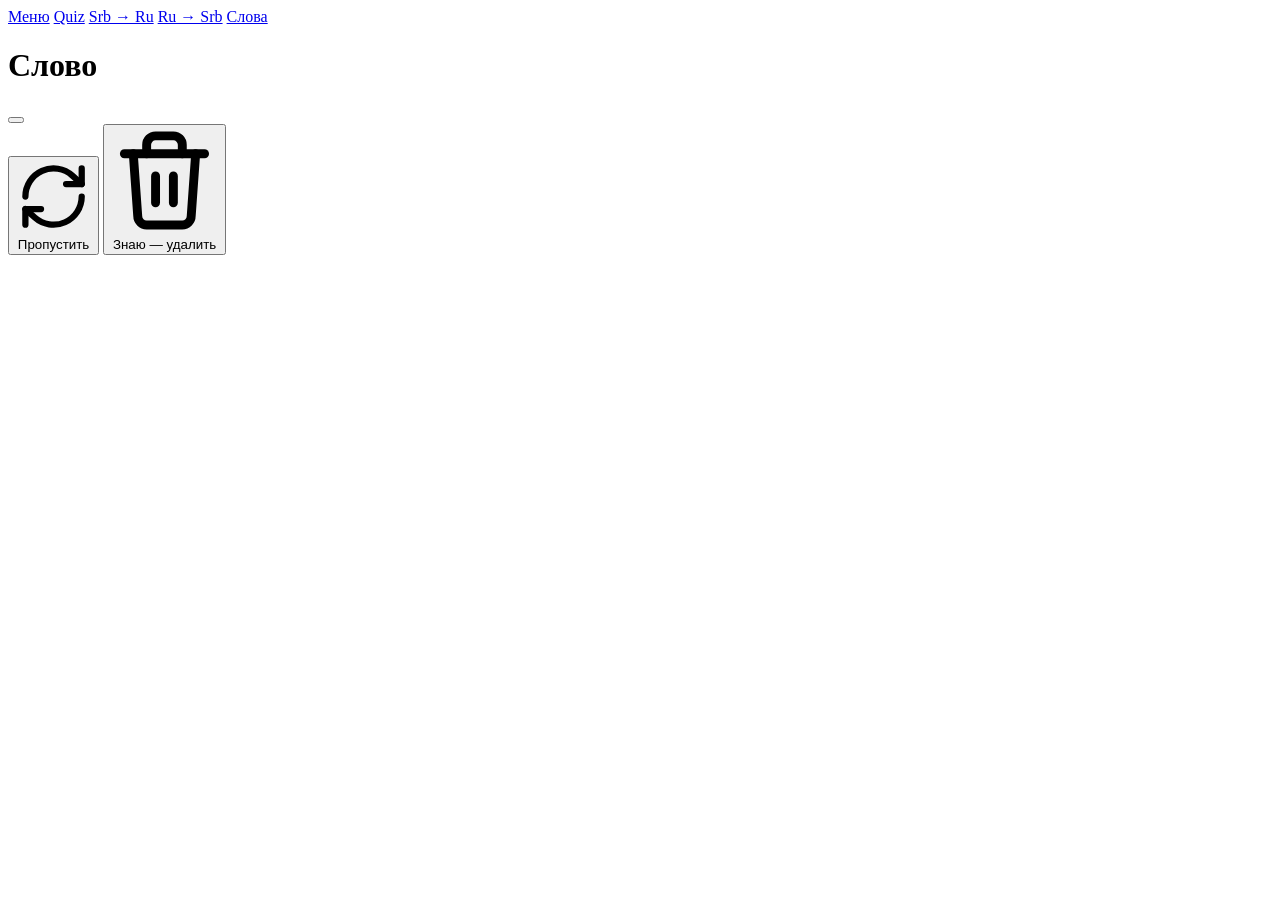
==== src/main/resources/templates/quiz.html @ 9c7a01b1 "Edit words from words page" ====
<!DOCTYPE HTML>
<html xmlns:th="http://www.thymeleaf.org" lang="ru">
<head>
    <title>Quiz</title>
    <meta http-equiv="Content-Type" content="text/html; charset=UTF-8"/>
    <meta name="viewport" content="width=device-width, initial-scale=1"/>
    <link rel="stylesheet" href="/style.css"/>
    <script>
        function btnClick(btn, answer) {
            if (answer.correct) {
                btn.style.color = 'green';
                setTimeout(function() { window.location.reload(); }, 1000);
            } else {
                btn.style.color = 'red';
                btn.textContent = btn.textContent + " - " + btn.title;
                btn.disabled = true;
            }
        }
        function deleteWord(word) {
            if (!confirm("Удалить «" + word + "» из словаря?")) return;
            fetch('/word?word=' + encodeURIComponent(word), { method: 'DELETE' })
                .then(function(response) {
                    if (response.ok) window.location.reload();
                    else alert("Не удалось удалить: " + response.status);
                });
        }
    </script>
</head>
<body>
<div class="container">
    <nav class="nav">
        <a href="/">Меню</a>
        <a href="/quiz">Quiz</a>
        <a href="/type-srb-ru">Srb → Ru</a>
        <a href="/type-ru-srb">Ru → Srb</a>
        <a href="/words">Слова</a>
    </nav>
    <main class="card">
        <h1 class="prompt" th:text="${question.word}">Слово</h1>
        <div class="answers">
            <button th:each="answer: ${question.answersList}"
                    class="answer-btn"
                    th:text="${answer.word}"
                    th:onClick="btnClick(this, [[${answer}]])"
                    th:title="${answer.translate}">
            </button>
        </div>
        <div class="skip-actions">
            <button type="button" class="skip-btn" onclick="window.location.reload()">
                <svg class="icon-spin" viewBox="0 0 24 24" fill="none" stroke="currentColor"
                     stroke-width="2" stroke-linecap="round" stroke-linejoin="round" aria-hidden="true">
                    <path d="M3 12a9 9 0 0 1 15-6.7L21 8"/>
                    <path d="M21 3v5h-5"/>
                    <path d="M21 12a9 9 0 0 1-15 6.7L3 16"/>
                    <path d="M3 21v-5h5"/>
                </svg>
                Пропустить
            </button>
            <button type="button" class="skip-btn" th:onclick="deleteWord([[${question.word}]])">
                <svg viewBox="0 0 24 24" fill="none" stroke="currentColor" stroke-width="2"
                     stroke-linecap="round" stroke-linejoin="round" aria-hidden="true">
                    <path d="M3 6h18"/>
                    <path d="M8 6V4a2 2 0 0 1 2-2h4a2 2 0 0 1 2 2v2"/>
                    <path d="M19 6l-1 14a2 2 0 0 1-2 2H8a2 2 0 0 1-2-2L5 6"/>
                    <path d="M10 11v6"/>
                    <path d="M14 11v6"/>
                </svg>
                Знаю — удалить
            </button>
        </div>
    </main>
</div>
</body>
</html>
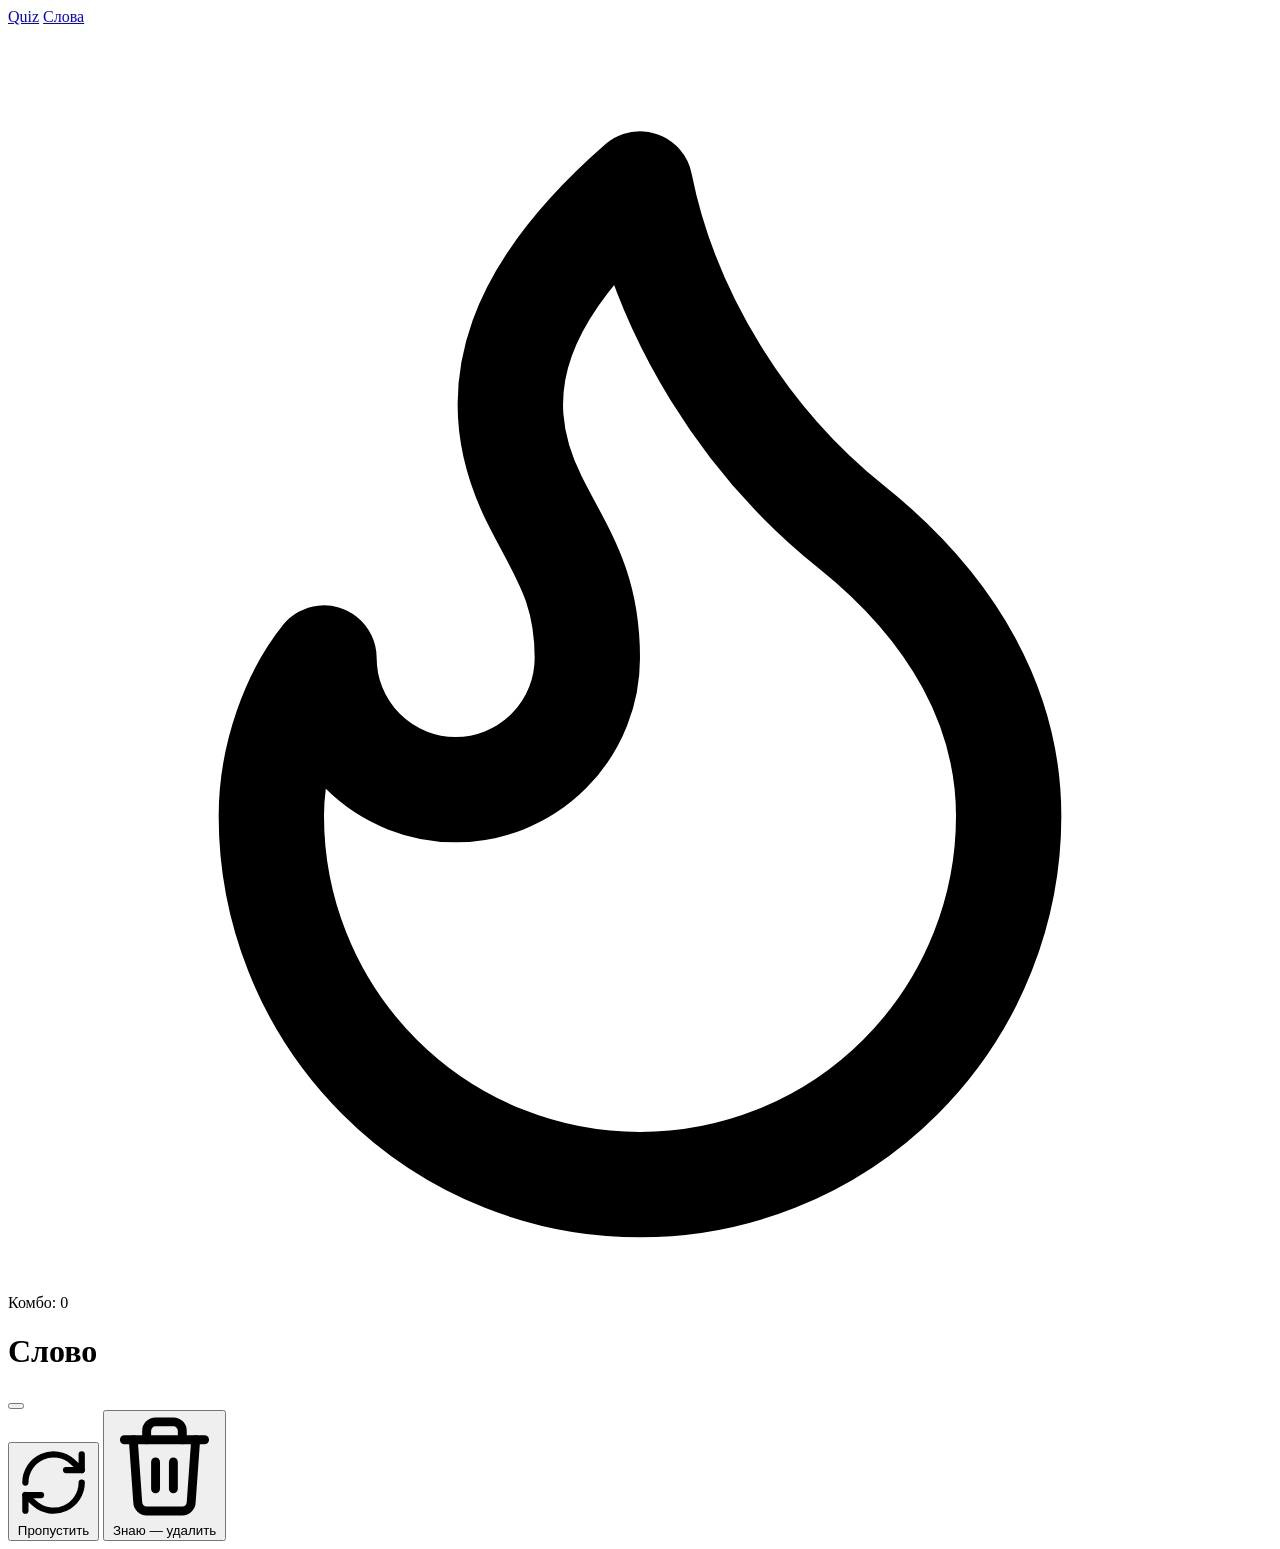
==== commit 73ff40ef: "Remove typing modes and menu, add combo counter" ====
--- a/src/main/resources/templates/quiz.html
+++ b/src/main/resources/templates/quiz.html
@@ -5,23 +5,64 @@
     <meta http-equiv="Content-Type" content="text/html; charset=UTF-8"/>
     <meta name="viewport" content="width=device-width, initial-scale=1"/>
     <link rel="stylesheet" href="/style.css"/>
-    <script>
+    <script th:inline="javascript">
+        const QUESTION_WORD = /*[[${question.word}]]*/ '';
+        // Страница перезагружается на каждый вопрос, поэтому комбо живёт в sessionStorage.
+        const COMBO_KEY = 'combo';
+        // Вопрос, на котором уже ошиблись, комбо не наращивает, даже если потом выбрать верный ответ.
+        let missed = false;
+
+        function readCombo() {
+            try { return parseInt(sessionStorage.getItem(COMBO_KEY), 10) || 0; } catch (e) { return 0; }
+        }
+
+        function setCombo(value, animation) {
+            try { sessionStorage.setItem(COMBO_KEY, String(value)); } catch (e) {}
+            renderCombo(value);
+            if (!animation) return;
+            const combo = document.getElementById('combo');
+            combo.classList.remove('combo-bump', 'combo-reset');
+            void combo.offsetWidth; // перезапуск CSS-анимации
+            combo.classList.add(animation);
+        }
+
+        function renderCombo(value) {
+            const combo = document.getElementById('combo');
+            combo.querySelector('.combo-value').textContent = value;
+            combo.classList.toggle('combo-active', value > 0);
+        }
+
+        document.addEventListener('DOMContentLoaded', function() { renderCombo(readCombo()); });
+
         function btnClick(btn, answer) {
+            fetch('/answer?word=' + encodeURIComponent(QUESTION_WORD) + '&correct=' + answer.correct,
+                  { method: 'POST' });
             if (answer.correct) {
-                btn.style.color = 'green';
+                if (!missed) setCombo(readCombo() + 1, 'combo-bump');
+                document.querySelectorAll('.answer-btn').forEach(function(answerBtn) {
+                    answerBtn.disabled = true;
+                });
+                btn.classList.add('answer-correct');
+                btn.textContent = btn.textContent + ' · Верно!';
                 setTimeout(function() { window.location.reload(); }, 1000);
             } else {
+                missed = true;
+                if (readCombo() > 0) setCombo(0, 'combo-reset');
                 btn.style.color = 'red';
                 btn.textContent = btn.textContent + " - " + btn.title;
                 btn.disabled = true;
             }
         }
+        function skip() {
+            setCombo(0);
+            window.location.reload();
+        }
         function deleteWord(word) {
             if (!confirm("Удалить «" + word + "» из словаря?")) return;
             fetch('/word?word=' + encodeURIComponent(word), { method: 'DELETE' })
                 .then(function(response) {
-                    if (response.ok) window.location.reload();
-                    else alert("Не удалось удалить: " + response.status);
+                    if (response.ok) { window.location.reload(); return; }
+                    response.text().then(function(text) { alert("Не удалось удалить: " + (text || response.status)); });
                 });
         }
     </script>
@@ -29,13 +70,17 @@
 <body>
 <div class="container">
     <nav class="nav">
-        <a href="/">Меню</a>
-        <a href="/quiz">Quiz</a>
-        <a href="/type-srb-ru">Srb → Ru</a>
-        <a href="/type-ru-srb">Ru → Srb</a>
+        <a href="/">Quiz</a>
         <a href="/words">Слова</a>
     </nav>
     <main class="card">
+        <div class="combo" id="combo" title="Правильных ответов подряд">
+            <svg viewBox="0 0 24 24" fill="none" stroke="currentColor" stroke-width="2"
+                 stroke-linecap="round" stroke-linejoin="round" aria-hidden="true">
+                <path d="M8.5 14.5A2.5 2.5 0 0 0 11 12c0-1.38-.5-2-1-3-1.072-2.143-.224-4.054 2-6 .5 2.5 2 4.9 4 6.5 2 1.6 3 3.5 3 5.5a7 7 0 1 1-14 0c0-1.153.433-2.294 1-3a2.5 2.5 0 0 0 2.5 2.5z"/>
+            </svg>
+            Комбо: <span class="combo-value">0</span>
+        </div>
         <h1 class="prompt" th:text="${question.word}">Слово</h1>
         <div class="answers">
             <button th:each="answer: ${question.answersList}"
@@ -46,7 +91,7 @@
             </button>
         </div>
         <div class="skip-actions">
-            <button type="button" class="skip-btn" onclick="window.location.reload()">
+            <button type="button" class="skip-btn" onclick="skip()">
                 <svg class="icon-spin" viewBox="0 0 24 24" fill="none" stroke="currentColor"
                      stroke-width="2" stroke-linecap="round" stroke-linejoin="round" aria-hidden="true">
                     <path d="M3 12a9 9 0 0 1 15-6.7L21 8"/>
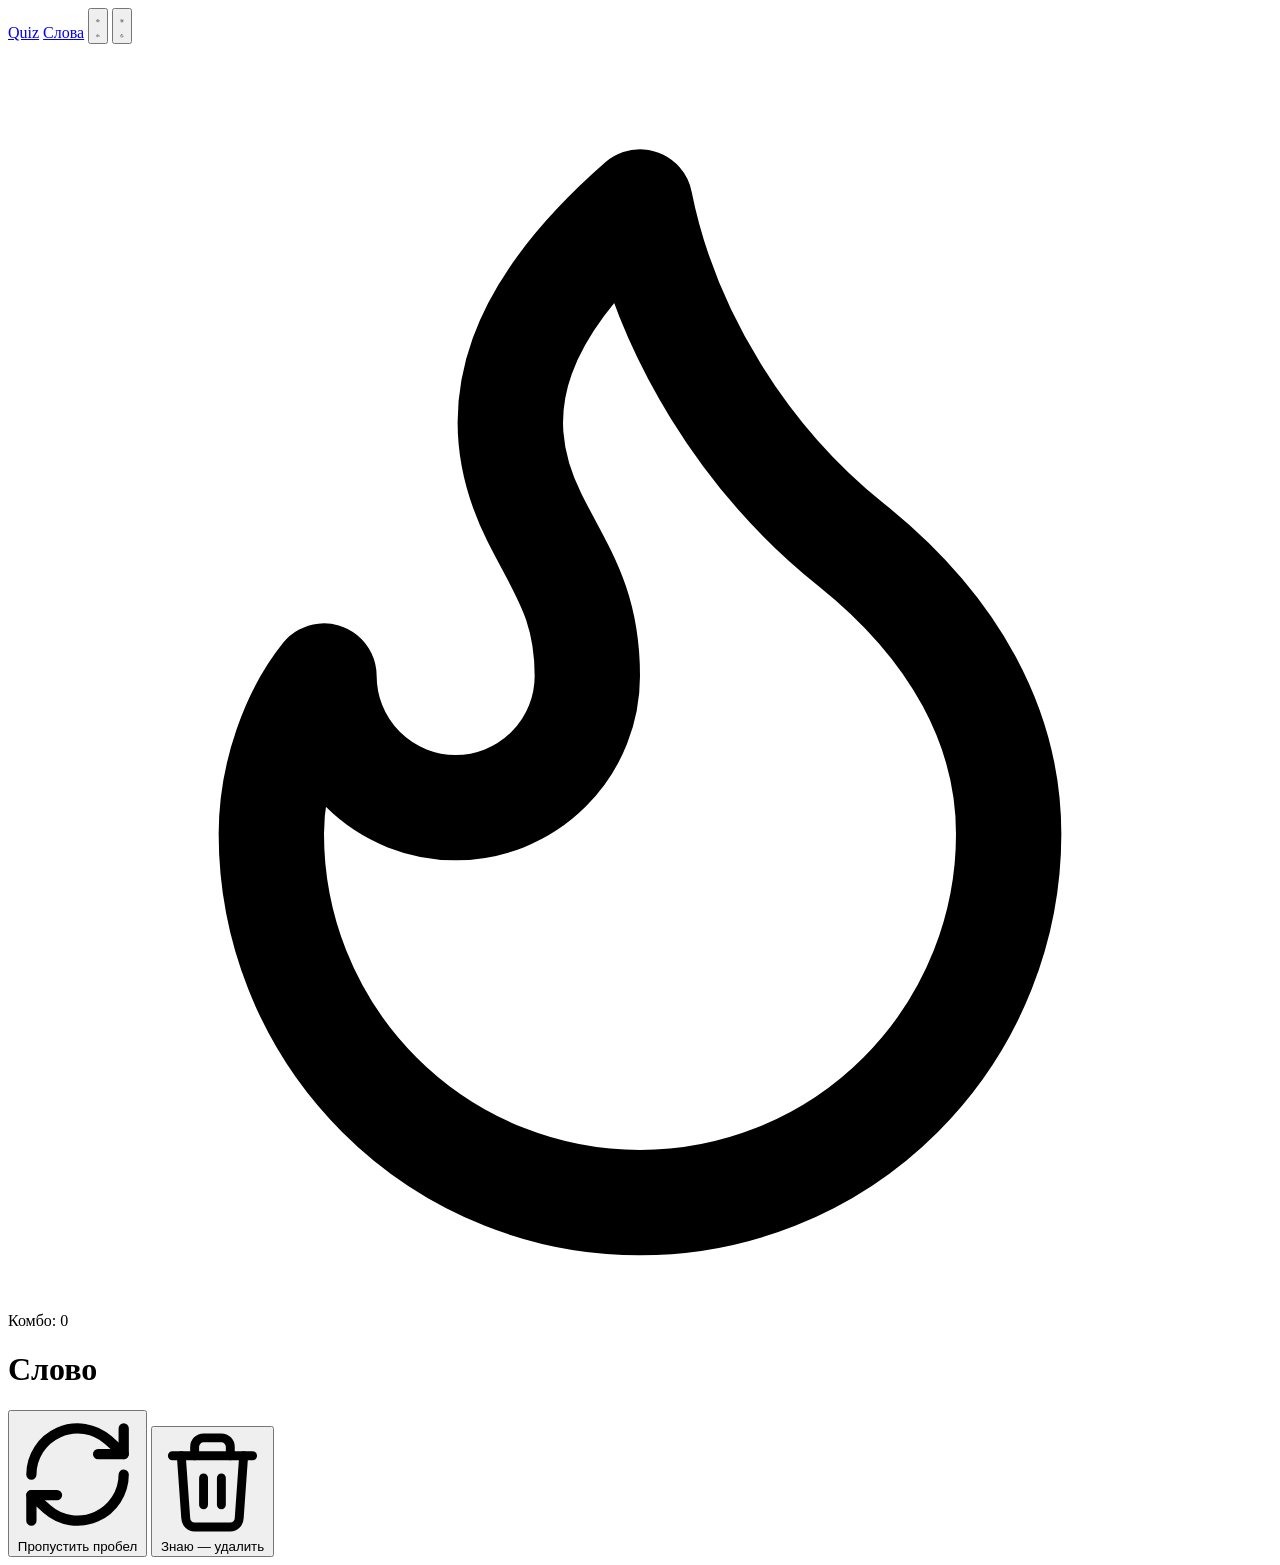
==== commit faf3eea9: "Add mistake retries, keyboard answers, word search and gruvbox theme Only the first click counts; a " ====
--- a/src/main/resources/templates/quiz.html
+++ b/src/main/resources/templates/quiz.html
@@ -5,12 +5,17 @@
     <meta http-equiv="Content-Type" content="text/html; charset=UTF-8"/>
     <meta name="viewport" content="width=device-width, initial-scale=1"/>
     <link rel="stylesheet" href="/style.css"/>
+    <script src="/prefs.js"></script>
     <script th:inline="javascript">
-        const QUESTION_WORD = /*[[${question.word}]]*/ '';
-        // Страница перезагружается на каждый вопрос, поэтому комбо живёт в sessionStorage.
+        // Первый вопрос приходит вместе со страницей, следующие — через GET /question без перезагрузки.
+        let question = /*[[${question}]]*/ null;
+        // Комбо живёт в sessionStorage, чтобы пережить переход на «Слова» и обратно.
         const COMBO_KEY = 'combo';
-        // Вопрос, на котором уже ошиблись, комбо не наращивает, даже если потом выбрать верный ответ.
-        let missed = false;
+        // На вопрос уходит один ответ — первый клик: ошибка, исправленная следом, остаётся ошибкой.
+        let answered = false;
+        // Верный ответ найден, ждём автоперехода: «Пропустить» в этот момент просто листает дальше.
+        let solved = false;
+        let nextTimer = null;
 
         function readCombo() {
             try { return parseInt(sessionStorage.getItem(COMBO_KEY), 10) || 0; } catch (e) { return 0; }
@@ -32,36 +37,129 @@
             combo.classList.toggle('combo-active', value > 0);
         }
 
-        document.addEventListener('DOMContentLoaded', function() { renderCombo(readCombo()); });
+        function renderQuestion(q) {
+            question = q;
+            answered = false;
+            solved = false;
+            document.getElementById('prompt').textContent = q.word;
+            document.getElementById('retry').hidden = !q.retry;
+            const answers = document.getElementById('answers');
+            answers.replaceChildren();
+            q.answersList.forEach(function(answer, i) {
+                const btn = document.createElement('button');
+                btn.type = 'button';
+                btn.className = 'answer-btn';
+                const key = document.createElement('span');
+                key.className = 'answer-key';
+                key.textContent = i + 1;
+                const text = document.createElement('span');
+                text.className = 'answer-text';
+                text.textContent = answer.word;
+                btn.append(key, text);
+                btn.onclick = function() { btnClick(btn, answer); };
+                answers.appendChild(btn);
+            });
+        }
+
+        function nextQuestion() {
+            clearTimeout(nextTimer);
+            fetch('/question')
+                .then(function(response) { return response.json(); })
+                .then(renderQuestion)
+                .catch(function() { window.location.reload(); });
+        }
+
+        document.addEventListener('DOMContentLoaded', function() {
+            renderCombo(readCombo());
+            renderQuestion(question);
+        });
+
+        // 1–4 — варианты ответа, пробел — пропустить. Клавиши с модификаторами и ввод в поля не трогаем.
+        // Цифру берём из e.code (физическая клавиша): e.key зависит от раскладки, а у владельца их четыре.
+        window.addEventListener('keydown', function(e) {
+            if (e.metaKey || e.ctrlKey || e.altKey || e.repeat) return;
+            if (e.target.tagName === 'INPUT') return;
+            const digit = /^(?:Digit|Numpad)([1-9])$/.exec(e.code);
+            if (digit) {
+                const btn = document.querySelectorAll('.answer-btn')[Number(digit[1]) - 1];
+                if (btn && !btn.disabled) btn.click();
+            } else if (e.code === 'Space') {
+                e.preventDefault(); // иначе пробел ещё и нажмёт кнопку в фокусе
+                skip();
+            }
+        }, true);
+
+        // Звуки синтезируются Web Audio API, файлов нет. AudioContext создаётся на первом клике —
+        // до жеста пользователя браузер звук не пустит.
+        let audioCtx = null;
+
+        function tone(freq, start, duration, type, volume, endFreq) {
+            const t = audioCtx.currentTime + start;
+            const osc = audioCtx.createOscillator();
+            const gain = audioCtx.createGain();
+            osc.type = type;
+            osc.frequency.setValueAtTime(freq, t);
+            if (endFreq) osc.frequency.exponentialRampToValueAtTime(endFreq, t + duration);
+            gain.gain.setValueAtTime(0.0001, t);
+            gain.gain.exponentialRampToValueAtTime(volume, t + 0.01);
+            gain.gain.exponentialRampToValueAtTime(0.0001, t + duration);
+            osc.connect(gain).connect(audioCtx.destination);
+            osc.start(t);
+            osc.stop(t + duration + 0.02);
+        }
+
+        function playSound(correct, combo) {
+            if (!soundOn()) return;
+            try {
+                audioCtx = audioCtx || new AudioContext();
+                if (correct) {
+                    // Каждый шаг комбо поднимает перезвон на полтона, потолок — октава.
+                    const base = 660 * Math.pow(2, Math.min(combo, 12) / 12);
+                    tone(base, 0, 0.15, 'triangle', 0.25);
+                    tone(base * 1.5, 0.09, 0.3, 'triangle', 0.25);
+                } else {
+                    tone(180, 0, 0.25, 'square', 0.06, 90);
+                }
+            } catch (e) {}
+        }
 
         function btnClick(btn, answer) {
-            fetch('/answer?word=' + encodeURIComponent(QUESTION_WORD) + '&correct=' + answer.correct,
-                  { method: 'POST' });
+            const firstTry = !answered;
+            if (firstTry) {
+                answered = true;
+                fetch('/answer?word=' + encodeURIComponent(question.word) + '&correct=' + answer.correct,
+                      { method: 'POST' });
+            }
             if (answer.correct) {
-                if (!missed) setCombo(readCombo() + 1, 'combo-bump');
+                solved = true;
+                if (firstTry) setCombo(readCombo() + 1, 'combo-bump');
+                playSound(true, readCombo());
                 document.querySelectorAll('.answer-btn').forEach(function(answerBtn) {
                     answerBtn.disabled = true;
                 });
                 btn.classList.add('answer-correct');
-                btn.textContent = btn.textContent + ' · Верно!';
-                setTimeout(function() { window.location.reload(); }, 1000);
+                nextTimer = setTimeout(nextQuestion, 1000);
             } else {
-                missed = true;
                 if (readCombo() > 0) setCombo(0, 'combo-reset');
-                btn.style.color = 'red';
-                btn.textContent = btn.textContent + " - " + btn.title;
+                playSound(false);
+                btn.classList.add('answer-wrong');
+                const hint = document.createElement('span');
+                hint.className = 'answer-hint';
+                hint.textContent = answer.translate;
+                btn.appendChild(hint);
                 btn.disabled = true;
             }
         }
         function skip() {
-            setCombo(0);
-            window.location.reload();
-        }
-        function deleteWord(word) {
+            if (!solved) setCombo(0);
+            nextQuestion();
+        }
+        function deleteWord() {
+            const word = question.word;
             if (!confirm("Удалить «" + word + "» из словаря?")) return;
             fetch('/word?word=' + encodeURIComponent(word), { method: 'DELETE' })
                 .then(function(response) {
-                    if (response.ok) { window.location.reload(); return; }
+                    if (response.ok) { nextQuestion(); return; }
                     response.text().then(function(text) { alert("Не удалось удалить: " + (text || response.status)); });
                 });
         }
@@ -72,24 +170,45 @@
     <nav class="nav">
         <a href="/">Quiz</a>
         <a href="/words">Слова</a>
+        <button type="button" class="nav-toggle" onclick="toggleSound()" title="Звук вкл/выкл">
+            <svg class="icon-sound-on" viewBox="0 0 24 24" fill="none" stroke="currentColor" stroke-width="2"
+                 stroke-linecap="round" stroke-linejoin="round" aria-hidden="true">
+                <path d="M11 5 6 9H2v6h4l5 4V5z"/>
+                <path d="M15.5 8.5a5 5 0 0 1 0 7"/>
+                <path d="M19 5a10 10 0 0 1 0 14"/>
+            </svg>
+            <svg class="icon-sound-off" viewBox="0 0 24 24" fill="none" stroke="currentColor" stroke-width="2"
+                 stroke-linecap="round" stroke-linejoin="round" aria-hidden="true">
+                <path d="M11 5 6 9H2v6h4l5 4V5z"/>
+                <path d="M22 9l-6 6"/>
+                <path d="M16 9l6 6"/>
+            </svg>
+        </button>
+        <button type="button" class="nav-toggle" onclick="toggleTheme()" title="Светлая/тёмная тема">
+            <svg class="icon-sun" viewBox="0 0 24 24" fill="none" stroke="currentColor" stroke-width="2"
+                 stroke-linecap="round" stroke-linejoin="round" aria-hidden="true">
+                <circle cx="12" cy="12" r="4"/>
+                <path d="M12 2v2M12 20v2M4.9 4.9l1.4 1.4M17.7 17.7l1.4 1.4M2 12h2M20 12h2M4.9 19.1l1.4-1.4M17.7 6.3l1.4-1.4"/>
+            </svg>
+            <svg class="icon-moon" viewBox="0 0 24 24" fill="none" stroke="currentColor" stroke-width="2"
+                 stroke-linecap="round" stroke-linejoin="round" aria-hidden="true">
+                <path d="M12 3a6 6 0 0 0 9 9 9 9 0 1 1-9-9z"/>
+            </svg>
+        </button>
     </nav>
     <main class="card">
-        <div class="combo" id="combo" title="Правильных ответов подряд">
-            <svg viewBox="0 0 24 24" fill="none" stroke="currentColor" stroke-width="2"
-                 stroke-linecap="round" stroke-linejoin="round" aria-hidden="true">
-                <path d="M8.5 14.5A2.5 2.5 0 0 0 11 12c0-1.38-.5-2-1-3-1.072-2.143-.224-4.054 2-6 .5 2.5 2 4.9 4 6.5 2 1.6 3 3.5 3 5.5a7 7 0 1 1-14 0c0-1.153.433-2.294 1-3a2.5 2.5 0 0 0 2.5 2.5z"/>
-            </svg>
-            Комбо: <span class="combo-value">0</span>
+        <div class="card-top">
+            <div class="combo" id="combo" title="Правильных ответов подряд">
+                <svg viewBox="0 0 24 24" fill="none" stroke="currentColor" stroke-width="2"
+                     stroke-linecap="round" stroke-linejoin="round" aria-hidden="true">
+                    <path d="M8.5 14.5A2.5 2.5 0 0 0 11 12c0-1.38-.5-2-1-3-1.072-2.143-.224-4.054 2-6 .5 2.5 2 4.9 4 6.5 2 1.6 3 3.5 3 5.5a7 7 0 1 1-14 0c0-1.153.433-2.294 1-3a2.5 2.5 0 0 0 2.5 2.5z"/>
+                </svg>
+                Комбо: <span class="combo-value">0</span>
+            </div>
+            <div class="retry-badge" id="retry" title="Здесь недавно была ошибка" hidden>Повтор</div>
         </div>
-        <h1 class="prompt" th:text="${question.word}">Слово</h1>
-        <div class="answers">
-            <button th:each="answer: ${question.answersList}"
-                    class="answer-btn"
-                    th:text="${answer.word}"
-                    th:onClick="btnClick(this, [[${answer}]])"
-                    th:title="${answer.translate}">
-            </button>
-        </div>
+        <h1 class="prompt" id="prompt" th:text="${question.word}">Слово</h1>
+        <div class="answers" id="answers"></div>
         <div class="skip-actions">
             <button type="button" class="skip-btn" onclick="skip()">
                 <svg class="icon-spin" viewBox="0 0 24 24" fill="none" stroke="currentColor"
@@ -100,8 +219,9 @@
                     <path d="M3 21v-5h5"/>
                 </svg>
                 Пропустить
+                <span class="key-hint">пробел</span>
             </button>
-            <button type="button" class="skip-btn" th:onclick="deleteWord([[${question.word}]])">
+            <button type="button" class="skip-btn" onclick="deleteWord()">
                 <svg viewBox="0 0 24 24" fill="none" stroke="currentColor" stroke-width="2"
                      stroke-linecap="round" stroke-linejoin="round" aria-hidden="true">
                     <path d="M3 6h18"/>
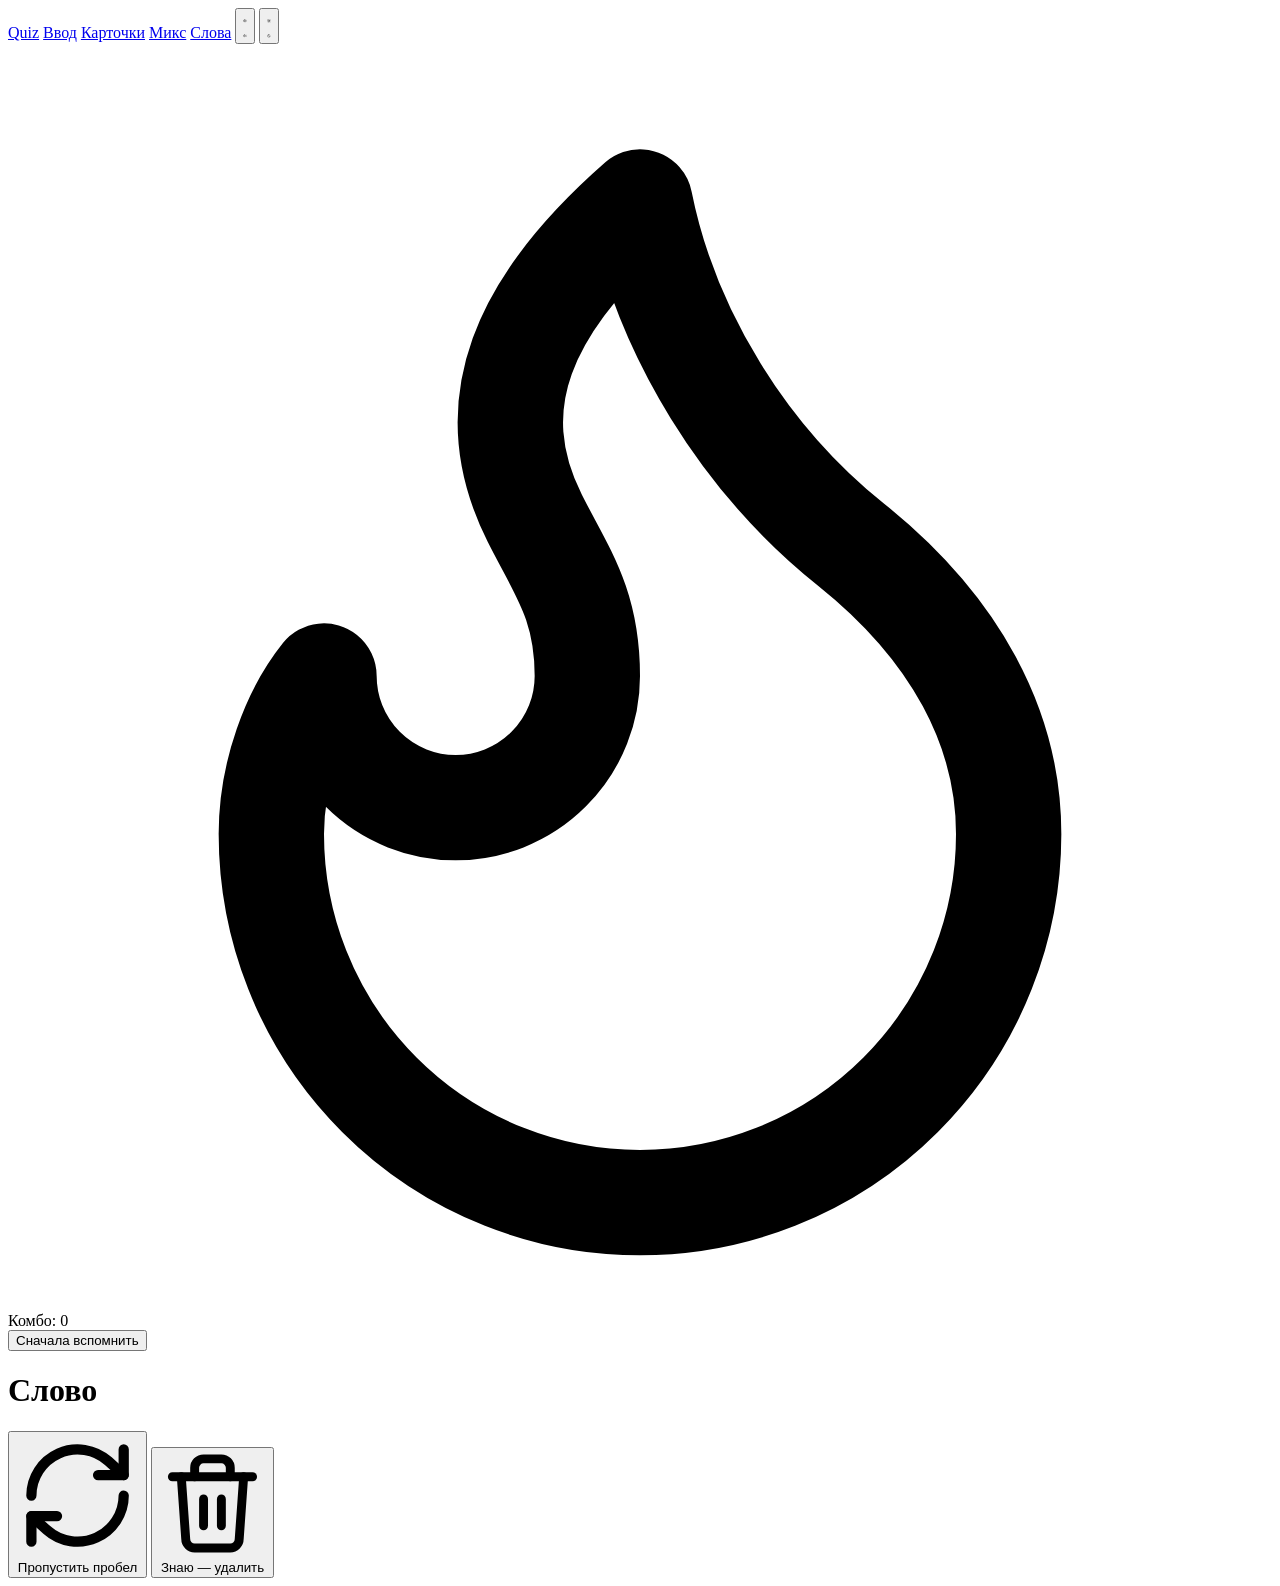
==== commit dbfc1f54: "Add typing, flashcard and mix tabs, recall-first quiz toggle" ====
--- a/src/main/resources/templates/quiz.html
+++ b/src/main/resources/templates/quiz.html
@@ -7,6 +7,9 @@
     <link rel="stylesheet" href="/style.css"/>
     <script src="/prefs.js"></script>
     <script th:inline="javascript">
+        // Вкладка: quiz — выбор из вариантов, type — ввод перевода, cards — вспомнить про себя и оценить,
+        // mix — каждый вопрос в случайном из трёх режимов.
+        const MODE = /*[[${mode}]]*/ 'quiz';
         // Первый вопрос приходит вместе со страницей, следующие — через GET /question без перезагрузки.
         let question = /*[[${question}]]*/ null;
         // Комбо живёт в sessionStorage, чтобы пережить переход на «Слова» и обратно.
@@ -16,6 +19,10 @@
         // Верный ответ найден, ждём автоперехода: «Пропустить» в этот момент просто листает дальше.
         let solved = false;
         let nextTimer = null;
+        // Режим текущего вопроса: совпадает с MODE, кроме «Микса» и предложений во «Вводе».
+        let questionMode = null;
+        // Варианты квиза спрятаны до «Вспомнил» или ответ карточки ещё не открыт.
+        let hidden = false;
 
         function readCombo() {
             try { return parseInt(sessionStorage.getItem(COMBO_KEY), 10) || 0; } catch (e) { return 0; }
@@ -37,28 +44,184 @@
             combo.classList.toggle('combo-active', value > 0);
         }
 
+        // «Микс» не повторяет режим дважды подряд. Предложения не печатают — их оценивают как карточку.
+        function pickMode(q) {
+            if (MODE !== 'mix') return MODE === 'type' && q.sentence ? 'cards' : MODE;
+            const modes = ['quiz', 'type', 'cards'].filter(function(mode) {
+                return mode !== questionMode && !(mode === 'type' && q.sentence);
+            });
+            return modes[Math.floor(Math.random() * modes.length)];
+        }
+
         function renderQuestion(q) {
             question = q;
             answered = false;
             solved = false;
+            hidden = false;
+            questionMode = pickMode(q);
             document.getElementById('prompt').textContent = q.word;
             document.getElementById('retry').hidden = !q.retry;
-            const answers = document.getElementById('answers');
-            answers.replaceChildren();
+            const stage = document.getElementById('stage');
+            stage.replaceChildren();
+            if (questionMode === 'quiz') renderChoices(stage, q);
+            else if (questionMode === 'type') renderTyping(stage);
+            else renderCard(stage);
+            updateSkipHint();
+        }
+
+        // Подсказка «пробел» у «Пропустить» — только когда пробел и правда пропускает.
+        function updateSkipHint() {
+            document.getElementById('skip-key').hidden = questionMode !== 'quiz' || hidden;
+        }
+
+        function el(tag, className, text) {
+            const node = document.createElement(tag);
+            if (className) node.className = className;
+            if (text !== undefined) node.textContent = text;
+            return node;
+        }
+
+        function revealButton(text, onclick) {
+            const btn = el('button', 'reveal-btn', text);
+            btn.type = 'button';
+            btn.append(el('span', 'key-hint', 'пробел'));
+            btn.onclick = onclick;
+            return btn;
+        }
+
+        function renderChoices(stage, q) {
+            const answers = el('div', 'answers');
             q.answersList.forEach(function(answer, i) {
-                const btn = document.createElement('button');
+                const btn = el('button', 'answer-btn');
                 btn.type = 'button';
-                btn.className = 'answer-btn';
-                const key = document.createElement('span');
-                key.className = 'answer-key';
-                key.textContent = i + 1;
-                const text = document.createElement('span');
-                text.className = 'answer-text';
-                text.textContent = answer.word;
-                btn.append(key, text);
+                btn.append(el('span', 'answer-key', i + 1), el('span', 'answer-text', answer.word));
                 btn.onclick = function() { btnClick(btn, answer); };
                 answers.appendChild(btn);
             });
+            stage.appendChild(answers);
+            if (!gateOn()) return;
+            // «Сначала вспомнить»: без вариантов перед глазами приходится вспоминать, а не исключать.
+            hidden = true;
+            answers.hidden = true;
+            stage.appendChild(revealButton('Вспомнил — показать варианты', showChoices));
+        }
+
+        function showChoices() {
+            hidden = false;
+            document.querySelector('#stage .answers').hidden = false;
+            document.querySelector('#stage .reveal-btn').remove();
+            updateSkipHint();
+        }
+
+        function toggleGate() {
+            togglePref('gate', 'on', 'off');
+            if (!gateOn() && hidden && questionMode === 'quiz') showChoices();
+        }
+
+        function renderTyping(stage) {
+            const form = el('form', 'type-form');
+            const input = el('input', 'type-input');
+            input.autocomplete = 'off';
+            input.spellcheck = false;
+            input.setAttribute('autocapitalize', 'off');
+            input.placeholder = 'латиницей или кириллицей';
+            form.append(input, el('div', 'type-hint', 'Enter — проверить, пустой Enter — не помню'));
+            form.onsubmit = function(e) {
+                e.preventDefault();
+                if (answered) nextQuestion(); else submitTyped(input);
+            };
+            stage.appendChild(form);
+            input.focus();
+        }
+
+        function submitTyped(input) {
+            answered = true;
+            input.readOnly = true;
+            const params = new URLSearchParams({word: question.word, input: input.value});
+            fetch('/typed?' + params.toString(), { method: 'POST' })
+                .then(function(response) {
+                    if (response.ok) {
+                        response.json().then(function(verdict) { showVerdict(input, verdict); });
+                        return;
+                    }
+                    answered = false;
+                    input.readOnly = false;
+                    response.text().then(function(text) { alert("Не удалось проверить: " + (text || response.status)); });
+                });
+        }
+
+        // Без диакритики (ACCENT) засчитывается, но ответ ждёт Enter, чтобы успеть увидеть подсвеченные буквы.
+        function showVerdict(input, verdict) {
+            const form = input.closest('form');
+            form.querySelector('.type-hint').remove();
+            if (verdict === 'WRONG') {
+                const gaveUp = input.value.trim() === '';
+                if (gaveUp) input.placeholder = 'не помню';
+                input.classList.add('type-wrong');
+                if (readCombo() > 0) setCombo(0, 'combo-reset');
+                if (!gaveUp) playSound(false);
+            } else {
+                solved = true;
+                input.classList.add(verdict === 'CORRECT' ? 'type-correct' : 'type-accent');
+                setCombo(readCombo() + 1, 'combo-bump');
+                playSound(true, readCombo());
+            }
+            form.appendChild(revealAnswer(question, verdict === 'ACCENT'));
+            if (verdict === 'CORRECT') nextTimer = setTimeout(nextQuestion, 1000);
+            else form.appendChild(el('div', 'type-hint', 'Enter — дальше'));
+        }
+
+        // Верный ответ кириллицей и латиницей; markDiacritics подсвечивает в латинице č ć š ž đ.
+        function revealAnswer(q, markDiacritics) {
+            const box = el('div', 'reveal');
+            const answer = q.answersList.find(function(a) { return a.correct; }).word;
+            box.append(el('div', 'reveal-answer', answer));
+            if (q.answerLatin === answer) return box;
+            const latin = el('div', 'reveal-latin');
+            if (markDiacritics) {
+                q.answerLatin.split(/([čćšžđČĆŠŽĐ])/).forEach(function(part, i) {
+                    latin.append(i % 2 ? el('mark', null, part) : part);
+                });
+            } else {
+                latin.textContent = q.answerLatin;
+            }
+            box.append(latin);
+            return box;
+        }
+
+        function renderCard(stage) {
+            hidden = true;
+            stage.appendChild(revealButton('Показать ответ', showCard));
+        }
+
+        function showCard() {
+            hidden = false;
+            const grades = el('div', 'answers');
+            grades.append(gradeButton('Вспомнил', 1, true), gradeButton('Не вспомнил', 2, false));
+            document.getElementById('stage').replaceChildren(revealAnswer(question, false), grades);
+        }
+
+        function gradeButton(text, key, correct) {
+            const btn = el('button', 'answer-btn ' + (correct ? 'grade-yes' : 'grade-no'));
+            btn.type = 'button';
+            btn.append(el('span', 'answer-key', key), el('span', 'answer-text', text));
+            btn.onclick = function() { grade(correct); };
+            return btn;
+        }
+
+        // Самооценка карточки. «Не вспомнил» — без звука ошибки: честное «не знаю» не наказываем.
+        function grade(correct) {
+            if (answered) return;
+            answered = true;
+            fetch('/answer?word=' + encodeURIComponent(question.word) + '&correct=' + correct,
+                  { method: 'POST' });
+            if (correct) {
+                setCombo(readCombo() + 1, 'combo-bump');
+                playSound(true, readCombo());
+            } else if (readCombo() > 0) {
+                setCombo(0, 'combo-reset');
+            }
+            nextQuestion();
         }
 
         function nextQuestion() {
@@ -74,18 +237,27 @@
             renderQuestion(question);
         });
 
-        // 1–4 — варианты ответа, пробел — пропустить. Клавиши с модификаторами и ввод в поля не трогаем.
+        // 1–4 — варианты ответа или оценка карточки, пробел — открыть варианты/ответ, иначе пропустить.
+        // Клавиши с модификаторами и ввод в поля не трогаем.
         // Цифру берём из e.code (физическая клавиша): e.key зависит от раскладки, а у владельца их четыре.
         window.addEventListener('keydown', function(e) {
             if (e.metaKey || e.ctrlKey || e.altKey || e.repeat) return;
             if (e.target.tagName === 'INPUT') return;
             const digit = /^(?:Digit|Numpad)([1-9])$/.exec(e.code);
             if (digit) {
-                const btn = document.querySelectorAll('.answer-btn')[Number(digit[1]) - 1];
+                if (hidden) return;
+                const btn = document.querySelectorAll('#stage .answer-btn')[Number(digit[1]) - 1];
                 if (btn && !btn.disabled) btn.click();
             } else if (e.code === 'Space') {
                 e.preventDefault(); // иначе пробел ещё и нажмёт кнопку в фокусе
-                skip();
+                if (hidden) {
+                    if (questionMode === 'quiz') showChoices(); else showCard();
+                } else if (questionMode !== 'cards') {
+                    skip();
+                }
+            } else if ((e.code === 'Enter' || e.code === 'NumpadEnter') && questionMode === 'type' && answered) {
+                e.preventDefault();
+                nextQuestion();
             }
         }, true);
 
@@ -168,7 +340,10 @@
 <body>
 <div class="container">
     <nav class="nav">
-        <a href="/">Quiz</a>
+        <a href="/" th:classappend="${mode == 'quiz'} ? 'active'">Quiz</a>
+        <a href="/type" th:classappend="${mode == 'type'} ? 'active'">Ввод</a>
+        <a href="/cards" th:classappend="${mode == 'cards'} ? 'active'">Карточки</a>
+        <a href="/mix" th:classappend="${mode == 'mix'} ? 'active'">Микс</a>
         <a href="/words">Слова</a>
         <button type="button" class="nav-toggle" onclick="toggleSound()" title="Звук вкл/выкл">
             <svg class="icon-sound-on" viewBox="0 0 24 24" fill="none" stroke="currentColor" stroke-width="2"
@@ -206,9 +381,13 @@
                 Комбо: <span class="combo-value">0</span>
             </div>
             <div class="retry-badge" id="retry" title="Здесь недавно была ошибка" hidden>Повтор</div>
+            <button type="button" class="gate-toggle" th:if="${mode == 'quiz' or mode == 'mix'}"
+                    onclick="toggleGate()" title="Прятать варианты, пока не вспомнишь перевод сам">
+                Сначала вспомнить
+            </button>
         </div>
         <h1 class="prompt" id="prompt" th:text="${question.word}">Слово</h1>
-        <div class="answers" id="answers"></div>
+        <div id="stage"></div>
         <div class="skip-actions">
             <button type="button" class="skip-btn" onclick="skip()">
                 <svg class="icon-spin" viewBox="0 0 24 24" fill="none" stroke="currentColor"
@@ -219,7 +398,7 @@
                     <path d="M3 21v-5h5"/>
                 </svg>
                 Пропустить
-                <span class="key-hint">пробел</span>
+                <span class="key-hint" id="skip-key">пробел</span>
             </button>
             <button type="button" class="skip-btn" onclick="deleteWord()">
                 <svg viewBox="0 0 24 24" fill="none" stroke="currentColor" stroke-width="2"
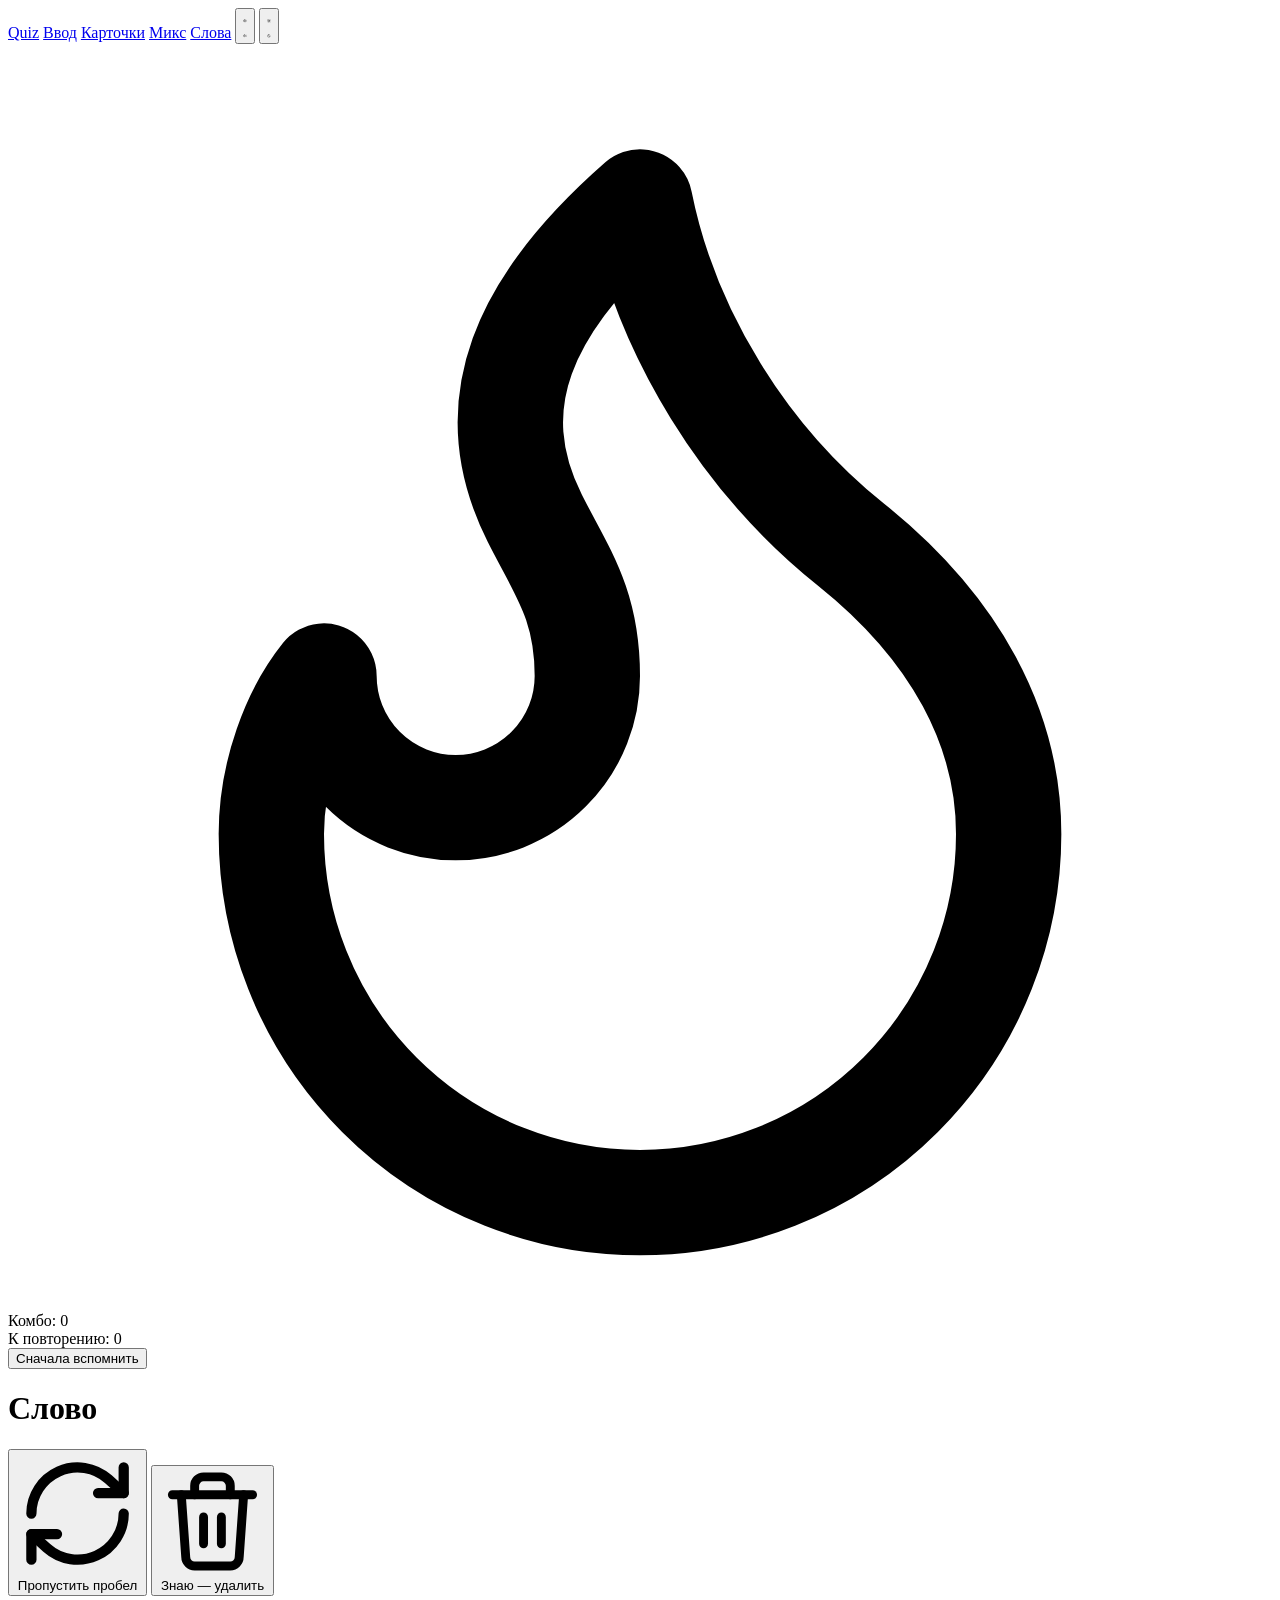
==== commit 77ea27dc: "Schedule reviews with FSRS instead of weighted random" ====
--- a/src/main/resources/templates/quiz.html
+++ b/src/main/resources/templates/quiz.html
@@ -61,6 +61,7 @@
             questionMode = pickMode(q);
             document.getElementById('prompt').textContent = q.word;
             document.getElementById('retry').hidden = !q.retry;
+            document.querySelector('#due .due-value').textContent = q.dueCount;
             const stage = document.getElementById('stage');
             stage.replaceChildren();
             if (questionMode === 'quiz') renderChoices(stage, q);
@@ -213,7 +214,7 @@
         function grade(correct) {
             if (answered) return;
             answered = true;
-            fetch('/answer?word=' + encodeURIComponent(question.word) + '&correct=' + correct,
+            fetch('/answer?word=' + encodeURIComponent(question.word) + '&correct=' + correct + '&recall=true',
                   { method: 'POST' });
             if (correct) {
                 setCombo(readCombo() + 1, 'combo-bump');
@@ -380,6 +381,9 @@
                 </svg>
                 Комбо: <span class="combo-value">0</span>
             </div>
+            <div class="due-badge" id="due" title="Слов, которым по расписанию пора на повторение">
+                К повторению: <span class="due-value">0</span>
+            </div>
             <div class="retry-badge" id="retry" title="Здесь недавно была ошибка" hidden>Повтор</div>
             <button type="button" class="gate-toggle" th:if="${mode == 'quiz' or mode == 'mix'}"
                     onclick="toggleGate()" title="Прятать варианты, пока не вспомнишь перевод сам">
